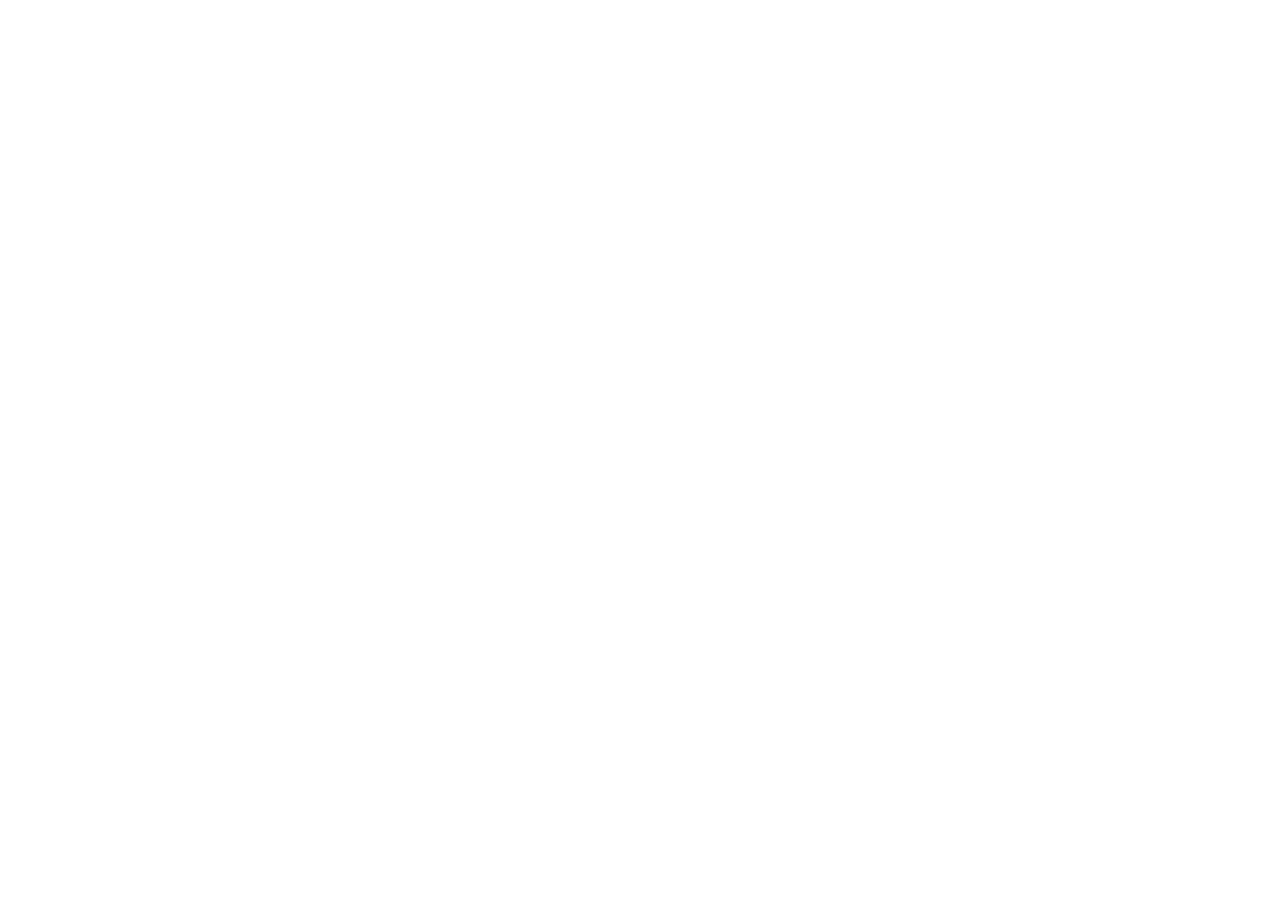
==== blog.html @ cbcc16d9 "Header listo" ====
<!DOCTYPE html>
<html>
<head>
	<meta charset="UTF-8">
	<title>Escuela de Danza</title>
	<link rel='stylesheet' type='text/css' href='http://fonts.googleapis.com/css?family=Montserrat:400,700'>
	<link rel="stylesheet" type="text/css" href="css/grid-system.css">
	<link rel="stylesheet" type="text/css" href="css/utilities.css">
	<link rel="stylesheet" type="text/css" href="css/common.css">
	<link rel="stylesheet" type="text/css" href="css/blog.css">
</head>
<body>
	<!-- Inserta tu código aqui -->
</body>
</html>
---- css/grid-system.css ----
/* GLOBAL */
* {
  box-sizing: border-box;
  margin: 0;
  padding: 0;
 }

.text-center {
	text-align: center;
}

.text-right {
	text-align: right;
}

/* Grid system */

.container {
	width: 968px;
	padding-left: 14px; 
	padding-right: 14px;
	margin: 0px auto;
	position: relative;
}

.container-fluid {
	width: 100%;
}

.row {
	width: 100%;
	margin-left: -14px;
	margin-right: -14px;
}

.row:before, .row:after{
  content: " ";
  display: table;
}

.row:after {
  clear: both;
}

[class*="col-"] {
	min-height: 7px;
	padding: 0 14px;
	float: left;
}

.col-1 {
	/* (1 / 12) x 100 */
	width: 8.333333%;
} 

.col-2 {
	/* (2 / 12) x 100 */
	width: 16.666667%;
} 

.col-3 {
	/* (3 / 12) x 100 */
	width: 25%;
} 

.col-4 {
	/* (4 / 12) x 100 */
	width: 33.333333%;
}

.col-5 {
	/* (5 / 12) x 100 */
	width: 41.666667%;
}

.col-6 {
	/* (6 / 12) x 100 */
	width: 50%;
} 

.col-7 {
	/* (7 / 12) x 100 */
	width: 58.333333%;
}

.col-8 {
	/* (8 / 12) x 100 */
	width: 66.666667%;
}

.col-9 {
	/* (9 / 12) x 100 */
	width: 75%;
}

.col-10 {
	/* (10 / 12) x 100 */
	width: 83.333333%;
}

.col-11 {
	/* (11 / 12) x 100 */
	width: 91.666667%;
}

.col-12 {
	/* (12 / 12) x 100 */
	width: 100%;
}
---- css/utilities.css ----
/*Global*/
*{
	font-family: "Latolight";
}

@font-face{
	font-family: LatoHeavy;
	src: url(../fonts/LatoHeavy.ttf);
}
@font-face{
	font-family:Latolight ;
	src: url(../fonts/Latolight.ttf);
}
@font-face{
	font-family: DolceVita;
	src: url(../fonts/DolceVita.ttf);
}
@font-face{
	font-family: Neoteric-Bold;
	src: url(../fonts/Neoteric-Bold.ttf);
}

/* Shortcuts */

.pd-0{
	padding: 0;
}
.pt-5{
	padding-top: 5%;
}
.pb-5{
	padding-bottom: 5%;
}
.mg-0{
	margin: 0;
}
.w-100{
	width: 100%;
}
.lh{
	line-height: 1.5;
}
.text-center{
	text-align: center;
}
.text-left{
	text-align: left;
}
.text-white{
	color: white;
}
.text-gray{
	color: rgb(83, 88, 95);
}
.text-blue{
 color: #192951;
}
.a-none-decoration{
	text-decoration: none;
}
.bg-gray{
	background-color: rgb(244, 244, 244);
}
.bg-img-block{
	background-size: cover;
	background-repeat: no-repeat;
	background-position: center;
}
---- css/common.css ----
/* Inserta tu codigo que es común para todas las páginas aqui */
/*Margin Padding*/
.pt-2{
	padding-top: 2%;
}
.p5{
	padding: 5%;
}
.mgt-2{
	margin-top: 2%;
}
.mgb-2{
	margin-bottom: 2%;
}
/*Texto*/
.text-bold{
	font-weight: bold;
}
.text-gray2{
	color: #D8D8D8;
}
---- css/blog.css ----
/* Inserta tu codigo aqui */
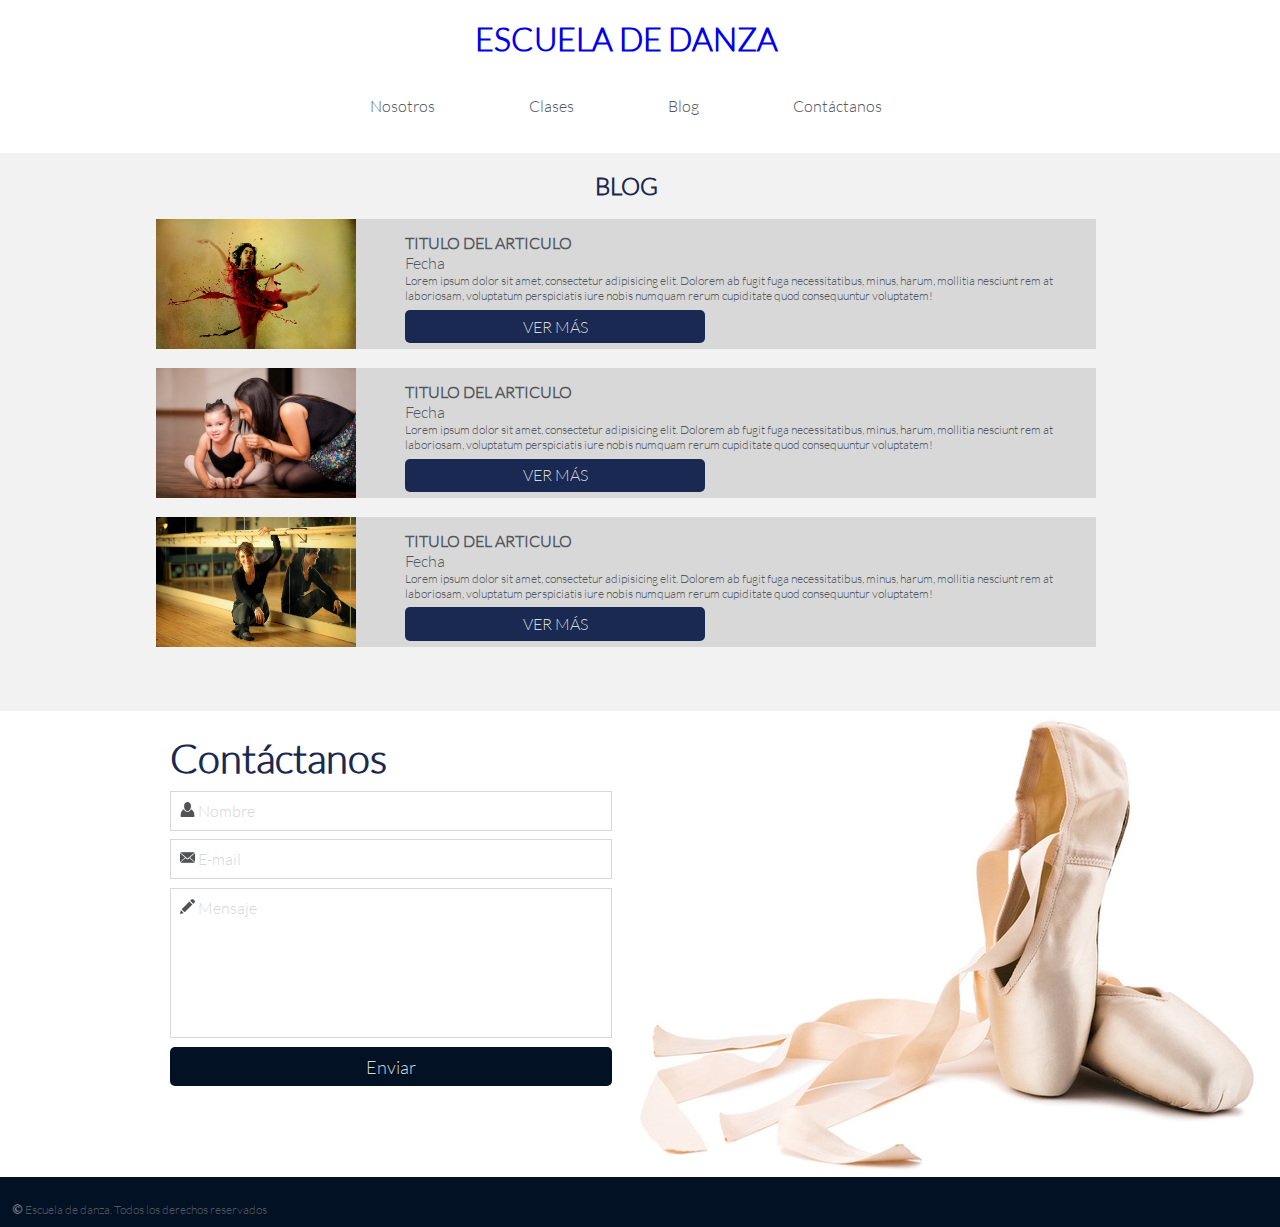
==== commit fa14a0d0: "Escuela Danza Terminado" ====
--- a/blog.html
+++ b/blog.html
@@ -2,7 +2,7 @@
 <html>
 <head>
 	<meta charset="UTF-8">
-	<title>Escuela de Danza</title>
+	<title>Blog</title>
 	<link rel='stylesheet' type='text/css' href='http://fonts.googleapis.com/css?family=Montserrat:400,700'>
 	<link rel="stylesheet" type="text/css" href="css/grid-system.css">
 	<link rel="stylesheet" type="text/css" href="css/utilities.css">
@@ -11,5 +11,111 @@
 </head>
 <body>
 	<!-- Inserta tu código aqui -->
+	<!-- Header -->
+	<header id="header">
+		<div class="container">
+			<!-- Titulo -->
+			<div class="row">
+				<div class="col-12 text-blue pt-2 pb-2 text-center">
+					<h1><a  class="a-none-decoration" href="index.html">ESCUELA DE DANZA</a></h1>
+				</div>
+			</div>
+			<!-- Menu -->
+			<div class="row mgt-2 mgb-2">
+				<div class="col-12 pb-2 text-center">
+					<a class="a-none-decoration text-gray p5" href="nosotros.html">Nosotros</a>
+					<a class="a-none-decoration text-gray p5" href="clases.html">Clases</a>
+					<a class="a-none-decoration text-gray p5" href="blog.html">Blog</a>
+					<a class="a-none-decoration text-gray p5" href="#contacto">Contáctanos</a>
+				</div>
+			</div>
+		</div>
+	</header>
+	<!-- Blog -->
+	<section id="blog">
+		<div class="container pb-5">
+			<!-- Subtitulo -->
+			<div class="row">
+				<div class="col-12">
+					<h2 class="text-blue text-center mgt-2 mgb-2">BLOG</h2>
+				</div>
+			</div>
+			<!-- Articulo1 -->
+			<div class="row mgb-2 bg-gris">
+				<!-- Imagen --> 
+				<div class="col-3 pd-0">
+					<div class="foto"><img src="img/blog1.jpg"></div>
+				</div>
+				<!-- Texto -->
+				<div class="col-9">
+					<p class="text-bold text-gray pt-2">TITULO DEL ARTICULO</p>
+					<p class="text-gray">Fecha</p>
+					<p class="text-gray font-12">Lorem ipsum dolor sit amet, consectetur adipisicing elit. Dolorem ab fugit fuga necessitatibus, minus, harum, mollitia nesciunt rem at laboriosam, voluptatum perspiciatis iure nobis numquam rerum cupiditate quod consequuntur voluptatem!</p>
+					<div class="btn-ver-mas text-center mgt-1"><a href="#" class="a-none-decoration text-gray2 pd-0">VER MÁS</a></div>
+				</div>
+			</div>
+			<!-- Articulo2 -->
+			<div class="row mgb-2 bg-gris">
+				<!-- Imagen -->
+				<div class="col-3 pd-0">
+					<div class="foto"><img src="img/profesor_5.jpg"></div>
+				</div>
+				<!-- Texto -->
+				<div class="col-9">
+					<p class="text-bold text-gray pt-2">TITULO DEL ARTICULO</p>
+					<p class="text-gray">Fecha</p>
+					<p class="text-gray font-12">Lorem ipsum dolor sit amet, consectetur adipisicing elit. Dolorem ab fugit fuga necessitatibus, minus, harum, mollitia nesciunt rem at laboriosam, voluptatum perspiciatis iure nobis numquam rerum cupiditate quod consequuntur voluptatem!</p>
+					<div class="btn-ver-mas text-center mgt-1"><a href="#" class="a-none-decoration text-gray2 pd-0">VER MÁS</a></div>
+				</div>
+			</div>
+			<!-- Articulo3 -->
+			<div class="row bg-gris">
+				<!-- Imagen -->
+				<div class="col-3 pd-0">
+					<div class="foto"><img src="img/instructor_1.jpg"></div>
+				</div>
+				<!-- Texto -->
+				<div class="col-9">
+					<p class="text-bold text-gray pt-2">TITULO DEL ARTICULO</p>
+					<p class="text-gray">Fecha</p>
+					<p class="text-gray font-12">Lorem ipsum dolor sit amet, consectetur adipisicing elit. Dolorem ab fugit fuga necessitatibus, minus, harum, mollitia nesciunt rem at laboriosam, voluptatum perspiciatis iure nobis numquam rerum cupiditate quod consequuntur voluptatem!</p>
+					<div class="btn-ver-mas text-center mgt-1"><a href="#" class="a-none-decoration text-gray2 pd-0">VER MÁS</a></div>
+				</div>
+			</div>
+		</div>
+	</section>	
+	<!-- Contacto -->
+	<!-- Los cuadros de texto los hice con div, intente hacerlo con input pero no le entendi -->
+	<section id="contacto">
+		<div class="container">
+			<div class="row">
+				<div class="col-6">
+					<p class="text-40 text-blue text-bold pt-5">Contáctanos</p>
+					<div class="datos mgt-2 mgb-2 pd-2 text-gray2">
+						<img src="img/nombre.png"> 
+						Nombre
+					</div>
+					<div class="datos mgt-2 mgb-2 pd-2 text-gray2">
+						<img src="img/email.png"> 
+						E-mail
+					</div>
+					<div class="datos mgt-2 mgb-2 pd-2 alto text-gray2">
+						<img src="img/lapiz.png"> 
+						Mensaje
+					</div>
+					<!-- Boton Enviar -->
+					<div class="btn-enviar text-center"><a href="#" class="a-none-decoration text-gray2">Enviar</a></div>
+				</div>
+			</div>
+		</div>
+	</section>
+	<!-- Footer -->
+	<footer id="footer">
+			<div class="row">
+				<div class="col-12 text-gray">
+					<p class="pt-2"> <img src="img/copyright.png">Escuela de danza. Todos los derechos reservados </p>
+				</div>
+			</div>
+	</footer>
 </body>
-</html>+</html>
--- a/css/common.css
+++ b/css/common.css
@@ -3,8 +3,17 @@
 .pt-2{
 	padding-top: 2%;
 }
+.pb-2{
+	padding-bottom: 2%;
+}
+.pd-2{
+	padding: 2%;
+}
 .p5{
 	padding: 5%;
+}
+.mgt-1{
+	margin-top: 1%
 }
 .mgt-2{
 	margin-top: 2%;
@@ -12,10 +21,85 @@
 .mgb-2{
 	margin-bottom: 2%;
 }
+.mgb-5{
+	margin-bottom: 5%;
+}
+.pt-4{
+	padding-top: 4%;
+}
+.pt-10{
+	padding-top: 10%;
+}
+.pb-10{
+	padding-bottom: 10%;
+}
 /*Texto*/
 .text-bold{
 	font-weight: bold;
 }
 .text-gray2{
 	color: #D8D8D8;
+}
+.text-big{
+	font-size: 50px;
+}
+.font-20{
+	font-size: 20px;
+}
+.text-40{
+	font-size: 40px;
+}
+.font-12{
+	font-size: 12px;
+}
+.font-14px{
+	font-size: 14px;
+}
+/*Menu*/
+#header a:hover{
+	color: #031124;
+	font-weight: bold;
+}
+/*Contacto*/
+#contacto{
+	background-image: url("../img/shoes_1.jpg");
+	background-repeat: no-repeat;
+	height: 466px;
+	background-position: right;
+}
+.btn-enviar{
+	background-color: #031124;
+	padding: 2%;
+	margin: 0 auto;
+	border-radius: 5px;
+	font-size: 18px;
+}
+.datos{
+	border: 1px solid #D8D8D8;
+	
+}
+#contacto img{
+	width: 15px;
+}
+.alto{
+	height: 150px;
+}
+/*Footer*/
+#footer{
+	background-color: #031124;
+	height: 50px;
+	font-size: 12px;
+}
+#footer img{
+	max-width: 15px;
+	margin-left: 10px;
+}
+/*Transparencia*/
+.transparente{
+	background-color: black;
+	opacity: 0.5;
+}
+/*Boton encviar contacto*/
+#contacto a:hover{
+	font-weight: bold;
 }--- a/css/blog.css
+++ b/css/blog.css
@@ -1 +1,30 @@
-/* Inserta tu codigo aqui */+/* Inserta tu codigo aqui */
+#blog{
+	background-color: #F2F2F2;
+}
+#blog img{
+	max-width: 100%;
+}
+.foto{
+	width: 200px;
+	height: 130px;
+	overflow: hidden;
+}
+.btn-ver-mas{
+	width: 300px;
+	background-color: #192951;
+	border-radius: 5px;
+	padding: 1% 0;
+}
+#blog a:hover{
+	font-weight: bold;
+}
+.bg-gris{
+	background-color: #D8D8D8;
+}
+.left{
+	float: left;
+}
+.inline{
+	display: inline-block;
+}
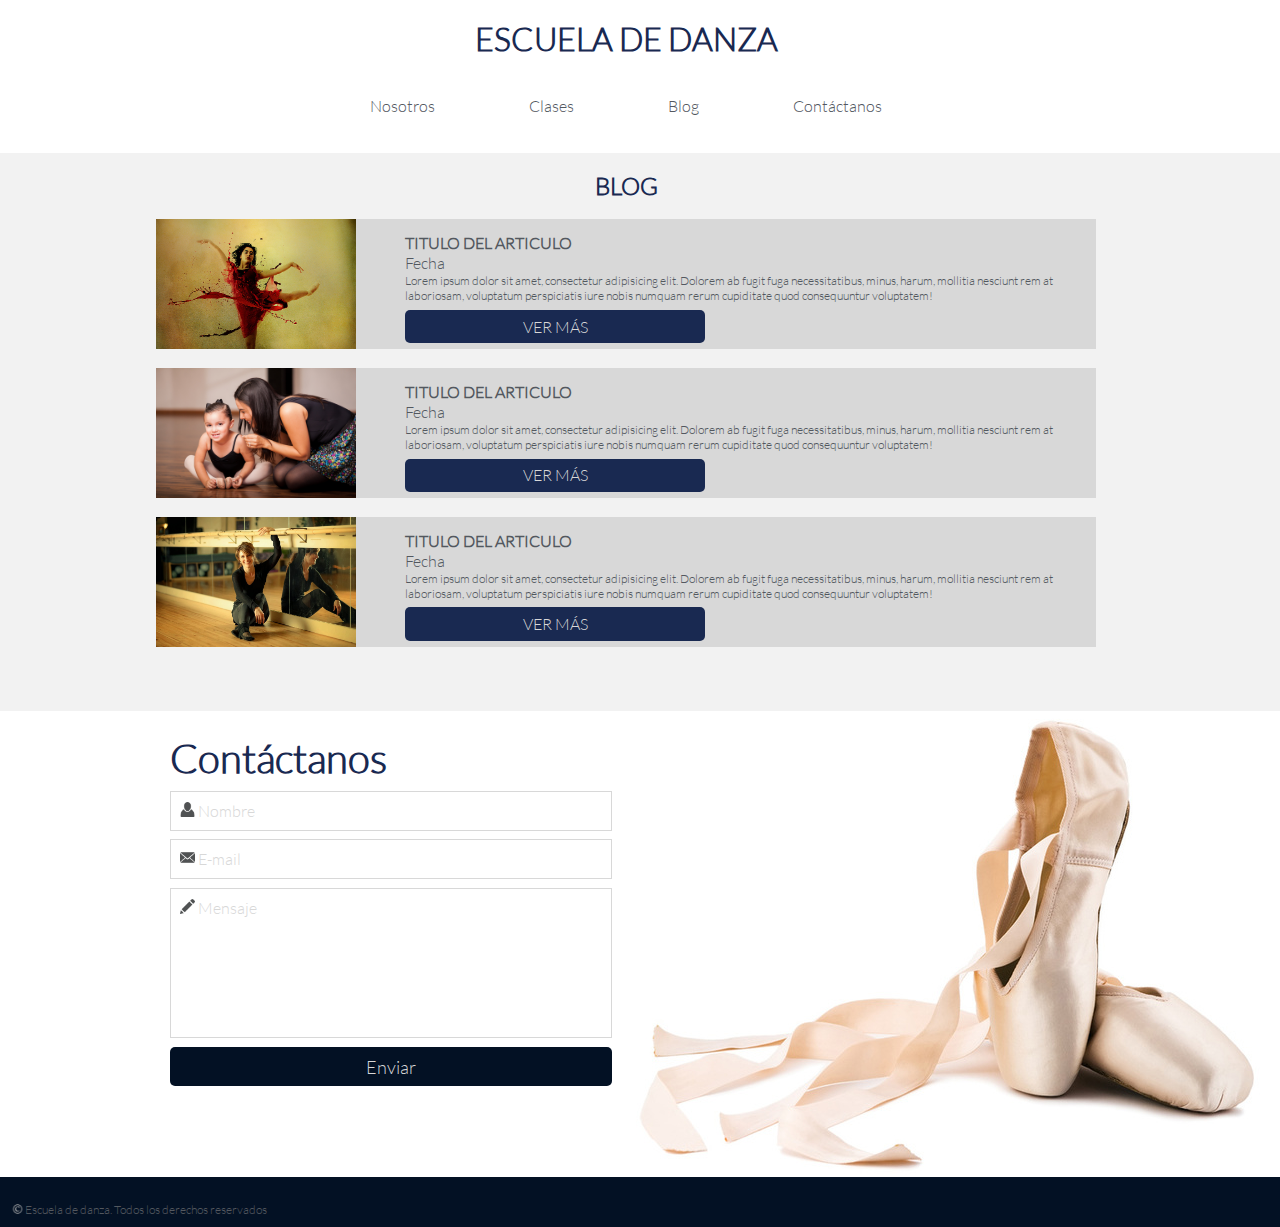
==== commit 9dbb914e: "Correcion de titulo" ====
--- a/blog.html
+++ b/blog.html
@@ -17,7 +17,7 @@
 			<!-- Titulo -->
 			<div class="row">
 				<div class="col-12 text-blue pt-2 pb-2 text-center">
-					<h1><a  class="a-none-decoration" href="index.html">ESCUELA DE DANZA</a></h1>
+					<h1><a  class="a-none-decoration text-blue" href="index.html">ESCUELA DE DANZA</a></h1>
 				</div>
 			</div>
 			<!-- Menu -->
